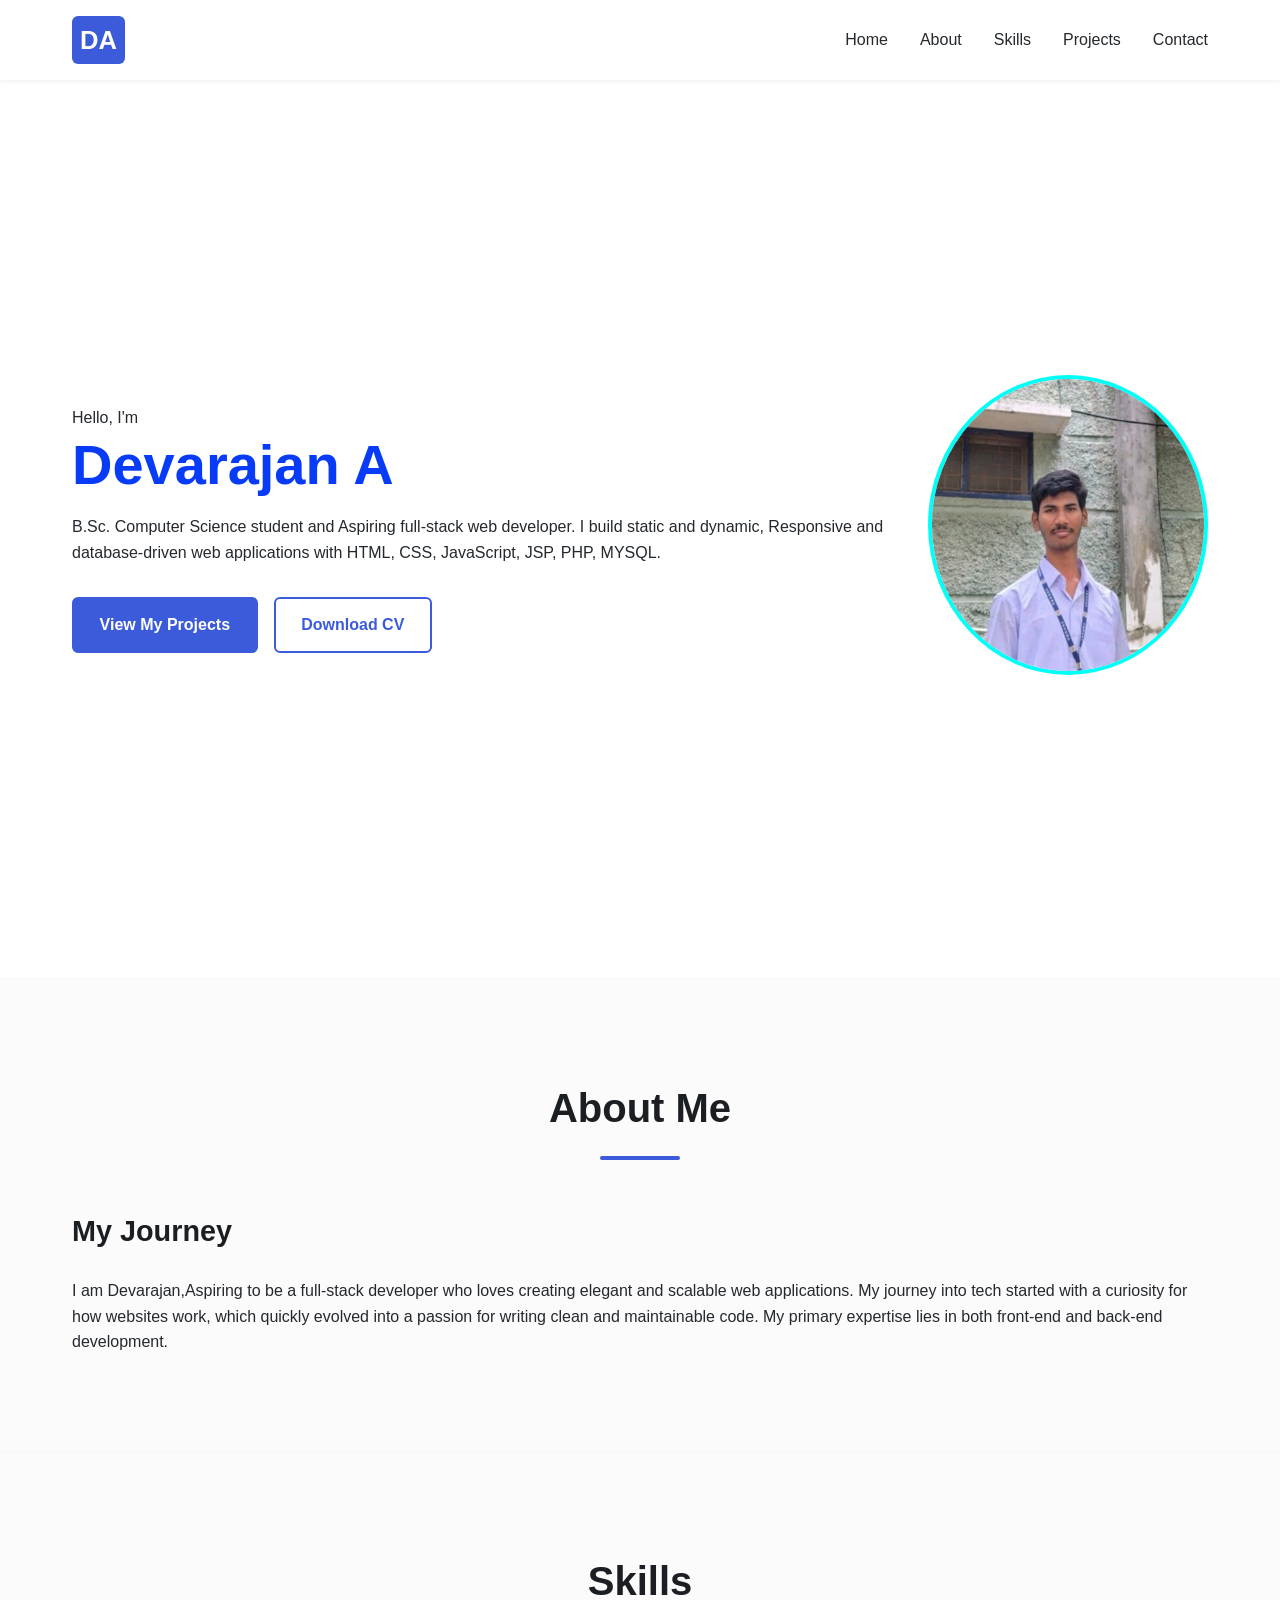
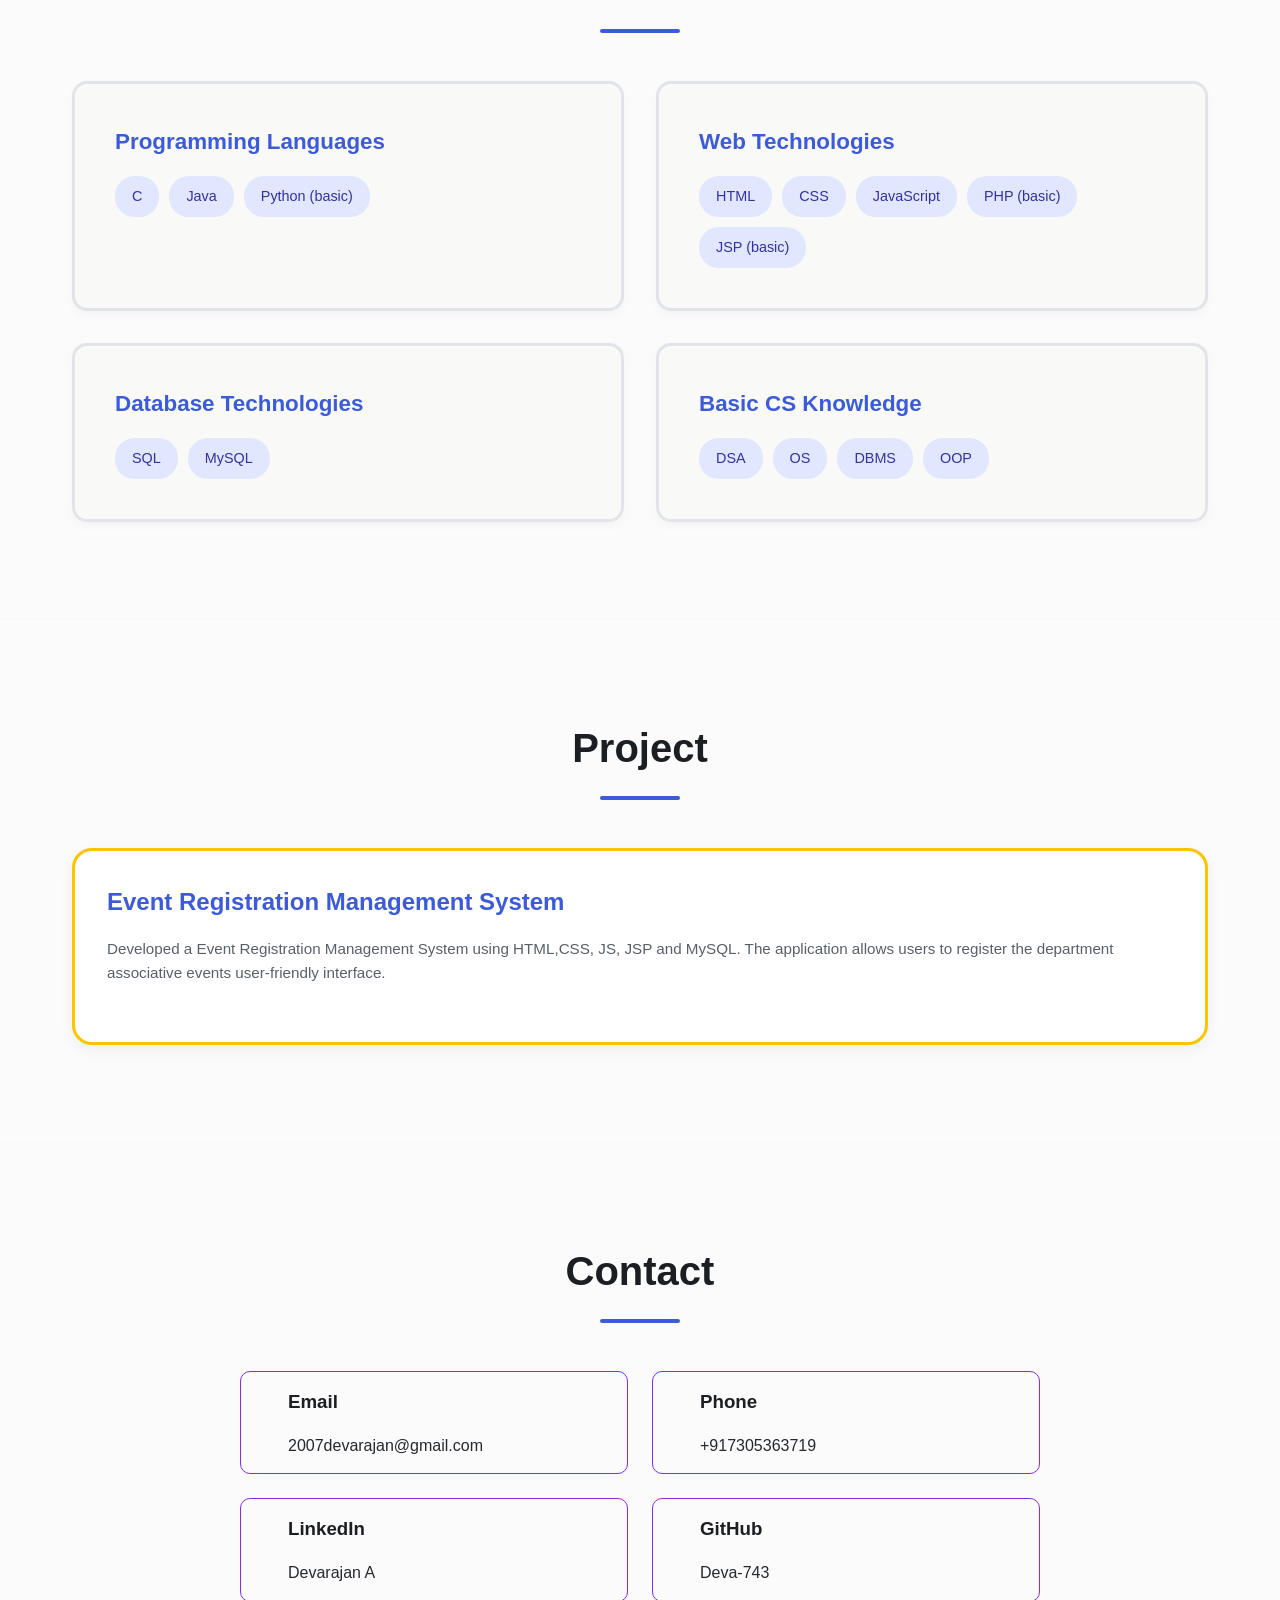
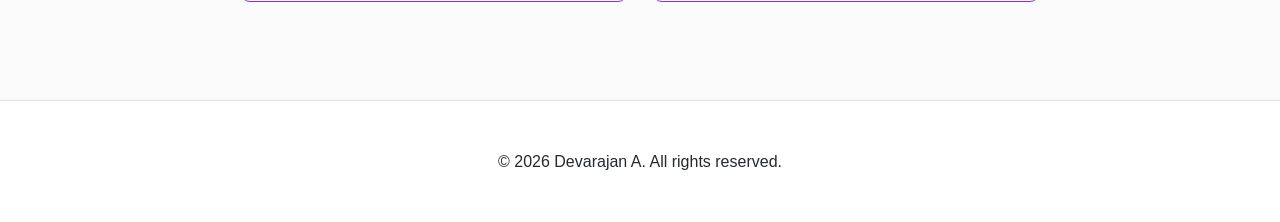
==== profile.html @ e7ad0fdd "first commit" ====
<!DOCTYPE html>
<html lang="en">

<head>
    <meta charset="UTF-8">
    <meta name="viewport" content="width=device-width, initial-scale=1.0">
    <title>Devarajan A</title>
    <link rel="stylesheet" href="profile.css">
</head>

<body>

    <!-- Header & Navigation -->
    <header>
        <div class="container">
            <nav>
                <div class="logo">DA</div>
                <ul class="nav-links">
                    <li><a href="#home">Home</a></li>
                    <li><a href="#about">About</a></li>
                    <li><a href="#skills">Skills</a></li>
                    <li><a href="#projects">Projects</a></li>
                    <li><a href="#contact">Contact</a></li>
                </ul>
                <div class="menu"
                    onclick="this.classList.toggle('open'); document.querySelector('.nav-links').classList.toggle('open');">
                    <span class="bar"></span>
                    <span class="bar"></span>
                    <span class="bar"></span>
                </div>
            </nav>
        </div>
    </header>

    <!-- home Section -->
    <section id="home">
        <div class="container">
            <div class="home-content">
                <div class="home-text">
                    Hello, I'm
                    <h1>Devarajan A</h1>
                    <p>
                        B.Sc. Computer Science student and Aspiring full-stack web developer. I build static and
                        dynamic,
                        Responsive and database-driven web applications with HTML, CSS, JavaScript, JSP, PHP, MYSQL.
                    </p>
                    <div class="cta-buttons">
                        <a href="#projects" class="btn btn-primary">View My Projects</a>
                        <a href="#" class="btn btn-outline">Download CV</a>
                    </div>
                </div>
                <div class="home-image-placeholder">
                    <div class="placeholder-avatar">
                        <img src="profileimg.jpg" alt="Devarajan">
                    </div>
                </div>
            </div>

        </div>
    </section>

    <!-- About Me Section -->
    <section id="about">
        <div class="container">
            <h2 class="section-title">About Me</h2>
            <div class="about-content">
                <div class="about-text">
                    <h3>My Journey</h3>
                    <p>I am Devarajan,Aspiring to be a full-stack developer who loves creating elegant and scalable web
                        applications.
                        My journey into tech started with a curiosity for how websites work, which quickly evolved into
                        a passion for writing clean and maintainable code. My primary expertise lies in both front-end
                        and back-end development.</p>

                </div>
            </div>
        </div>
    </section>

    <!-- Skills Section -->
    <section id="skills">
        <div class="container">
            <h2 class="section-title">Skills</h2>
            <div class="skills-grid">

                <div class="skill-card">
                    <h4>Programming Languages</h4>
                    <div class="skill-tags">
                        <span class="tag">C</span>
                        <span class="tag">Java</span>
                        <span class="tag">Python (basic)</span>
                    </div>
                </div>

                <div class="skill-card">
                    <h4>Web Technologies</h4>
                    <div class="skill-tags">
                        <span class="tag">HTML</span>
                        <span class="tag">CSS</span>
                        <span class="tag">JavaScript</span>
                        <span class="tag">PHP (basic)</span>
                        <span class="tag">JSP (basic)</span>
                    </div>
                </div>

                <div class="skill-card">
                    <h4>Database Technologies</h4>
                    <div class="skill-tags">
                        <span class="tag">SQL</span>
                        <span class="tag">MySQL</span>
                    </div>
                </div>

                <div class="skill-card">
                    <h4>Basic CS Knowledge</h4>
                    <div class="skill-tags">
                        <span class="tag">DSA</span>
                        <span class="tag">OS</span>
                        <span class="tag">DBMS</span>
                        <span class="tag">OOP</span>
                    </div>
                </div>
            </div>
        </div>
        </div>
    </section>

    <!-- Projects Section -->
    <section id="projects">
        <div class="container">
            <h2 class="section-title">Project</h2>
            <div class="projects-grid">
                <div class="project-card">
                    <div class="project-info">
                        <h4>Event Registration Management System</h4>
                        <p>
                            Developed a Event Registration Management System using HTML,CSS, JS, JSP and MySQL.
                            The application allows users to register the department associative events
                            user-friendly interface.
                        </p>
                    </div>
                </div>
            </div>
        </div>
    </section>


    <!-- Contact Section -->
    <section id="contact">
        <div class="container">
            <h2 class="section-title">Contact</h2>
            <div class="contact-form">
                <a href="https://www.2007devarajan@gmail.com" target="_blank">
                    <div class="contact-det">
                        <div class="icon">

                        </div>
                        <div class="contact-info">
                            <h3>Email</h3>
                            <p>2007devarajan@gmail.com</p>
                        </div>
                    </div>
                </a>
                <div class="contact-det">
                    <div class="icon">

                    </div>
                    <div class="contact-info">
                        <h3>Phone</h3>
                        <p>+917305363719</p>
                    </div>
                </div>
                <a href="https://www.linkedin.com/in/devarajan25?utm_source=share_via&utm_content=profile&utm_medium=member_android" target="_blank">
                    <div class="contact-det">
                    <div class="icon">

                    </div>
                    <div class="contact-info">
                        <h3>LinkedIn</h3>
                        <p>Devarajan A</p>
                    </div>
                </div>
                </a>
                <a href="https://github.com/Deva-743" target="_blank">
                    <div class="contact-det">
                    <div class="icon">

                    </div>
                    <div class="contact-info">
                        <h3>GitHub</h3>
                        <p>Deva-743</p>
                    </div>
                </div>
                </a>
            </div>
        </div>
    </section>

    <!-- Footer -->
    <footer>
        <div class="container">
            <p> © 2026 Devarajan A. All rights reserved.</p>
        </div>
    </footer>

    <script>
        // Close mobile nav when a link is clicked on small screens
        document.querySelectorAll('.nav-links a').forEach(function (link) {
            link.addEventListener('click', function () {
                if (window.matchMedia('(max-width: 768px)').matches) {
                    var nav = document.querySelector('.nav-links');
                    var menu = document.querySelector('.menu');
                    if (nav) nav.classList.remove('open');
                    if (menu) menu.classList.remove('open');
                }
            });
        });
    </script>

</body>

</html>
---- profile.css ----
* {
    margin: 0;
    padding: 0;
    box-sizing: border-box;
    font-family: 'Segoe UI', Tahoma, Geneva, Verdana, sans-serif;
    scroll-behavior: smooth;
}

body {
    background-color: #fcfbfb;
    color: #24292e;
    line-height: 1.6;
}

h1,h2,h3,h4 {
    color: #1b1f23;
    margin-bottom: 1rem;
}

a {
    text-decoration: none;
    color: inherit;
}

/*Container*/
.container {
    max-width: 1200px;
    margin: 0 auto;
    padding: 0 2rem;
}

.btn {
    display: block;
    padding: 0.8rem 1.6rem;
    border-radius: 6px;
    font-weight: 600;
    cursor: pointer;
    transition: all 0.2s ease-in-out;
    text-align: center;
}

.btn-primary {
    background-color: #3b5bdb;
    color: #ffffff;
    border: 2px solid #3b5bdb;
}

.btn-primary:hover {
    background-color: #2a4ac8;
    border-color: #2a4ac8;
}

.btn-outline {
    background-color: transparent;
    color: #3b5bdb;
    border: 2px solid #3b5bdb;
}

.btn-outline:hover {
    background-color: rgba(59, 91, 219, 0.05);
}

.btn-sm {
    padding: 0.6rem 1.2rem;
    font-size: 0.9rem;
}
/*section*/
section {
    padding: 6rem 0;
    border-bottom: 2px solid #faf8f8;
}

.section-title {
    text-align: center;
    font-size: 2.5rem;
    margin-bottom: 3rem;
    position: relative;
}

.section-title::after {
    content: '';
    display: block;
    width: 80px;
    height: 4px;
    background-color: #3b5bdb;
    margin: 1rem auto 0;
    border-radius: 2px;
}

header {
    background-color: #ffffff;
    position: sticky;
    top: 0;
    z-index: 1000;
    box-shadow: 0 2px 4px rgba(0, 0, 0, 0.05);
}

nav {
    display: flex;
    justify-content: space-between;
    align-items: center;
    height: 80px;
    background:transparent;
}

.menu {
    display: none;
    cursor: pointer;
}

.bar {
    width: 25px;
    height: 4px;
    background-color: #000000;
    margin: 5px 0;
    display: block;
    transform-origin: center;
    transition: transform 0.3s ease, opacity 0.3s ease;
}

.menu.open .bar:nth-child(2) {
    opacity: 0;
}

.menu.open .bar:nth-child(1) {
    transform: translateY(9px) rotate(45deg);
}

.menu.open .bar:nth-child(3) {
    transform: translateY(-9px) rotate(-45deg);
}

.logo {
    font-size: 1.6rem;
    font-weight: bold;
    background-color: #3b5bdb;
    color: #ffffff;
    padding: 0.2rem 0.5rem;
    border-radius: 6px;
}

.nav-links {
    display: flex;
    gap: 2rem;
    list-style: none;
}

.nav-links a:hover {
    color: #fbd30a;
}

/*home Section*/
#home {
    display: flex;
    align-items: center;
    background-color: #ffffff;
    height: 100vh;
    text-align: left;
}

.home-content {
    display: flex;
    justify-content: space-between;
    align-items: center;
    height: 100vh;
}

.home-text h1 {
    color: #073bf7;
    font-size: 3.5rem;
    line-height: 1.2;
}

.home-image-placeholder {
    flex: 1;
    display: flex;
    justify-content: center;
    align-items: center;
}

.placeholder-avatar img {
    width: 280px;
    height: 300px;
    background-color: #faf8f8;
    border-radius: 50%;
    border: 4px solid #00fff7;
    transition: filter 0.5s ease-in-out;
    animation: glow 3s infinite alternate;
}
@keyframes glow {
    from {
        filter: drop-shadow(0 0 10px rgb(0, 255, 200));
    }
    to {
        filter: drop-shadow(0 0 30px rgb(0, 255, 200));
    }
}
.cta-buttons {
    display: flex;
    gap: 1rem;
    margin-top: 2rem;
}

/* --- About Me Section --- */
#about .about-content{
    display: grid;
    grid-template-columns:1fr;
    gap: 3rem;
}

.about-text h3 {
    font-size: 1.8rem;
    margin-bottom: 1.5rem;
}

/* --- Skills & Tech Stack --- */
#skills .skills-grid {
    display: grid;
    grid-template-columns: repeat(2, minmax(340px, 1fr));
    gap: 2rem;
}

.skill-card {
    background-color: rgb(249, 249, 247);
    padding: 2.5rem;
    border-radius: 15px;
    corner-shape: scoop;
    border: 3px solid #e1e4e8;
    box-shadow: 0 4px 10px rgba(0, 0, 0, 0.03);
    transition: transform 0.2s, box-shadow 0.2s;
    text-align: left;
}

.skill-card:hover {
    transform: translateY(-5px);
    border:3px solid #8400ff;
}

.skill-card h4 {
    font-size: 1.4rem;
    color: #3b5bdb;
    margin-bottom: 1rem;
}
.skill-tags {
  display: flex;
  flex-wrap: wrap;
  gap: 10px; /* Space between tags */
}

.tag {
  background-color: #e0e7ff; /* Light blue background */
  color: #3730a3; /* Dark blue text */
  padding: 8px 16px;
  border-radius: 20px; /* Fully rounded edges */
  font-size: 0.9rem;
  font-weight: 500;
  cursor: default;
  transition: all 0.2s ease;
  border: 1px solid transparent;
}

.tag:hover {
  background-color: #4169E1;
  color: #ffffff; 
  transform: scale(1.05); 
}

/* Projects */
#projects .projects-grid {
    display:flex;
    justify-content: center;
    flex-wrap: wrap;
    align-items: center;
    gap: 2.5rem;
}

.project-card {
    background-color: #ffffff;
    border: 3px solid #ffc400;
    border-radius: 20px;
    corner-shape: notch;
    overflow: hidden;
    box-shadow: 0 5px 15px rgba(0, 0, 0, 0.05);
    transition: transform 0.2s, box-shadow 0.2s;
    width: 100%;
}
.project-card:hover {
    transform: translateY(-10px);
    box-shadow: 0 0 20px #ffc400;
}

.project-info {
    padding: 2rem;
    text-align: left;
}

.project-info h4 {
    color: #3b5bdb;
    font-size: 1.5rem;
}

.project-info p {
    font-size: 0.95rem;
    color: #586069;
    margin-bottom: 1.5rem;
}


/* --- Contact Section --- */
#contact .contact-form{
    max-width: 800px;
    margin: 0 auto;
    display: grid;
    grid-template-columns: 1fr 1fr;
    gap: 1.5rem;
    perspective: 500px;
}
.contact-det
{
    display: flex;
    flex-direction: row;
    gap: 2rem;
    border: 1px solid blueviolet;
    border-radius: 10px;
    padding: 15px;
    align-items: center;
    transition: 0.3s ease;
    
}


/* --- Footer --- */
footer {
    background-color: #ffffff;
    padding: 3rem 0;
    text-align: center;
    border-top: 1px solid #e1e4e8;
}

/* --- Mobile Responsiveness (The core adaptation) --- */
@media (max-width: 992px) {
    .section-title {
        font-size: 2.2rem;
    }

    #home {
        text-align: center;
        height: auto;
        padding: 6rem 0;
    }

    .home-content {
        padding-right: 0;
        margin-bottom: 3rem;
    }

    .home-content h1 {
        font-size: 2.8rem;
    }

    .placeholder-avatar img {
        width: 220px;
        height: 220px;
    }

    #about .about-content {
        grid-template-columns: 1fr;
    }
}

@media (max-width: 768px) {
    header {
        top: 30px;
    }
    #skills .skills-grid {
        grid-template-columns: 1fr;
        
    }
    .menu {
        display: block;
    }

    .nav-links {
        display: none;
    }

    .nav-links.close {
        display: none;
    }

    .nav-links.open {
        display: flex;
        flex-direction: column;
        position: absolute;
        top: 80px;
        right: 0;
        background-color: #ffffff;
        width: 50%;
        padding-bottom: 10px;
        text-align: center;
        box-shadow: 0 4px 6px rgba(0, 0, 0, 0.1);
    }
    section .home-content{
        padding: 2rem 0 ;
    }
    section {
        padding: 8rem 0;
    }

    .home-content {
        flex-direction: column;
        align-items: center;
    }

    .home-text {
        order: 2;
    }

    .home-image-placeholder {
        order: 1;
    }

    .nav-links {
        display: none;
    }

    /* Hide main links on small screens */
    .btn {
        width: 100%;
        display: block;
        margin: 0.5rem 0;
    }

    .cta-buttons {
        flex-direction: column;
        gap: 0.5rem;
        width: 100%;
    }

    .project-actions {
        flex-direction: column;
        width: 100%;
        gap: 0.5rem;
    }

    #contact .contact-form {
        grid-template-columns: 1fr;
    }
}
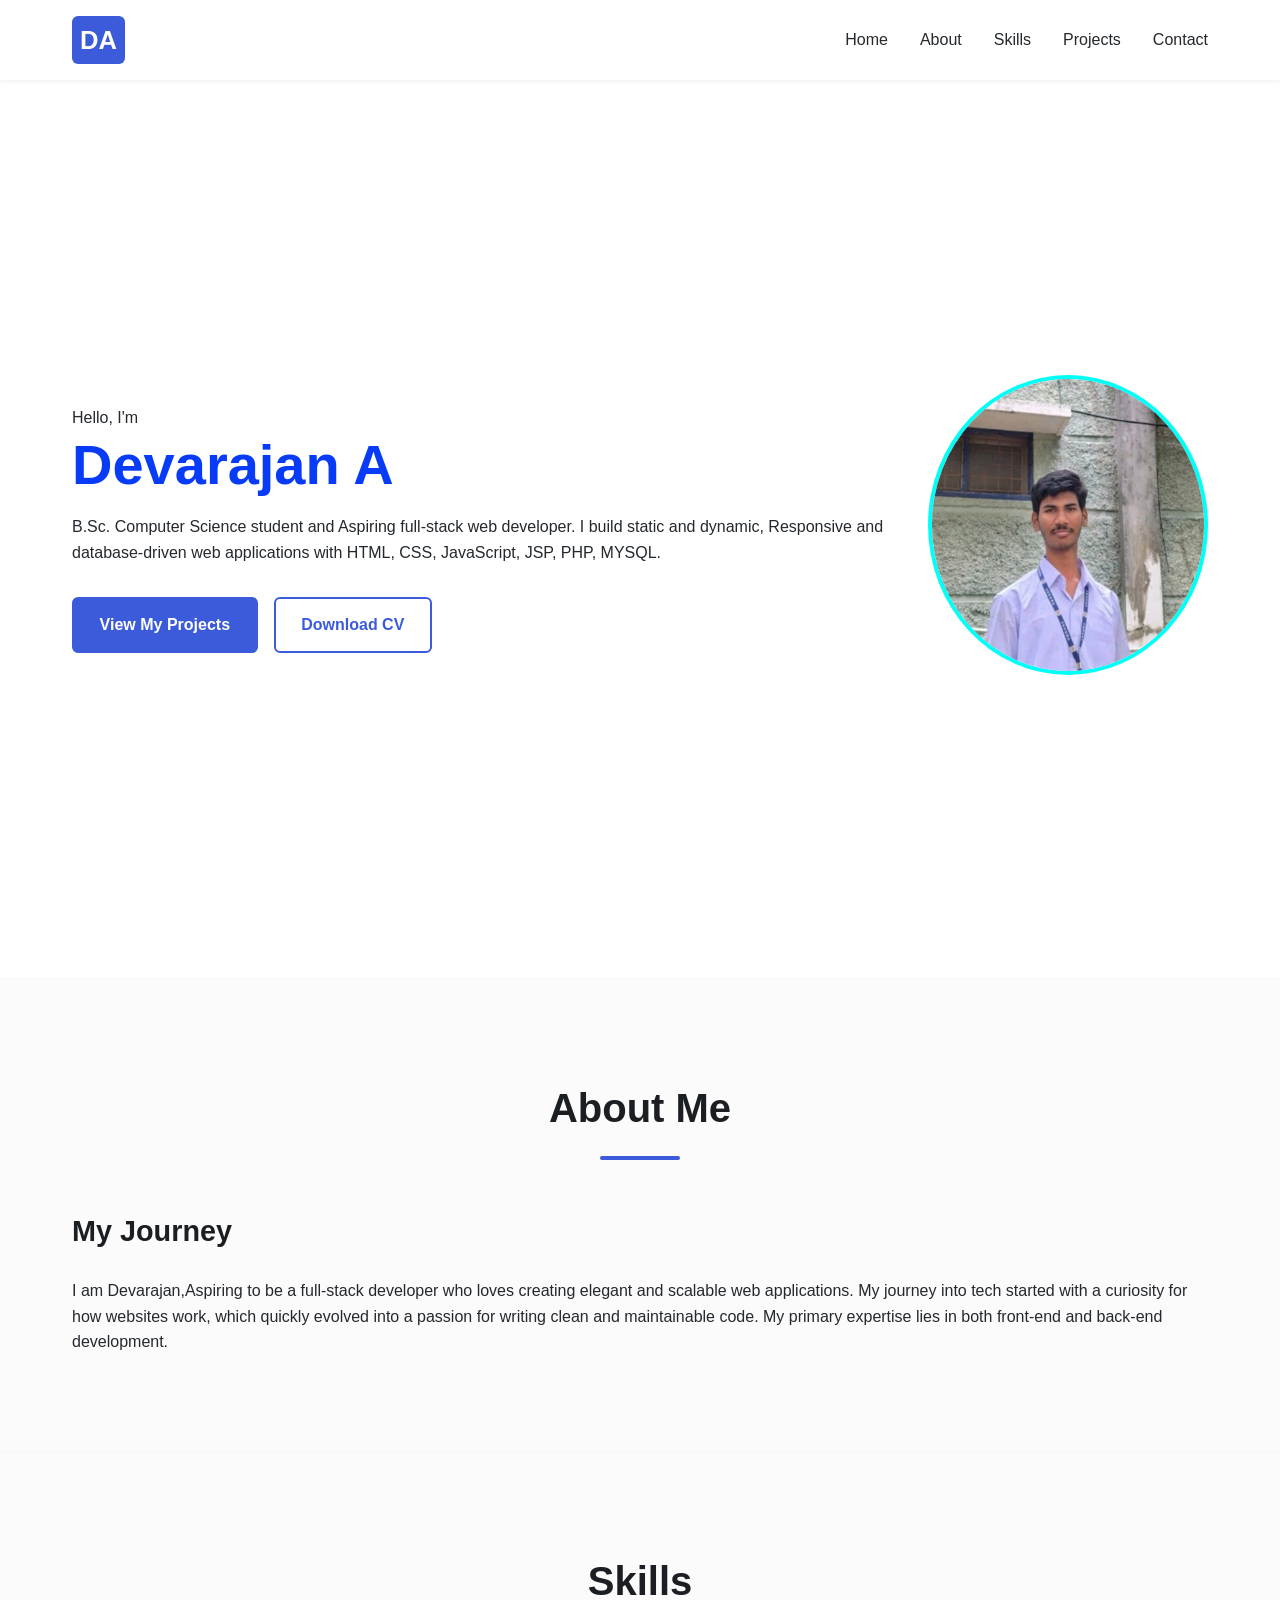
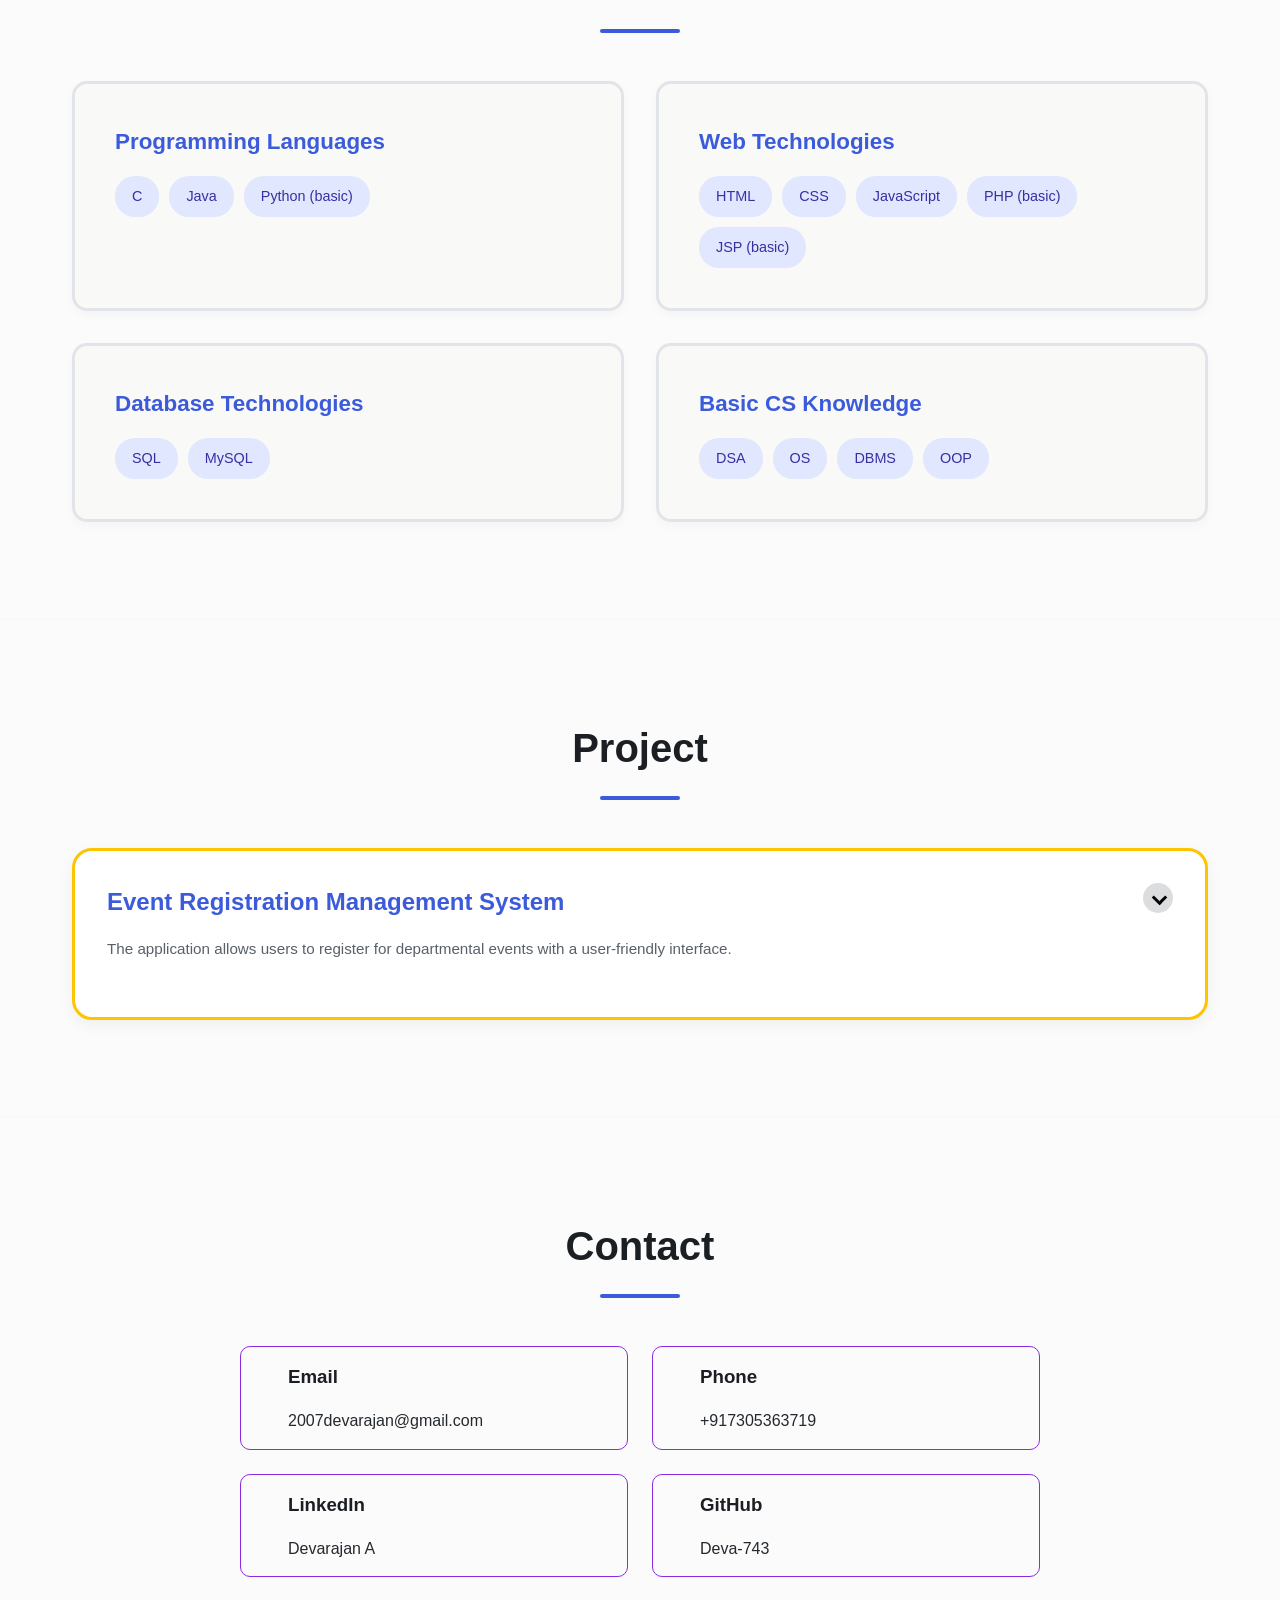
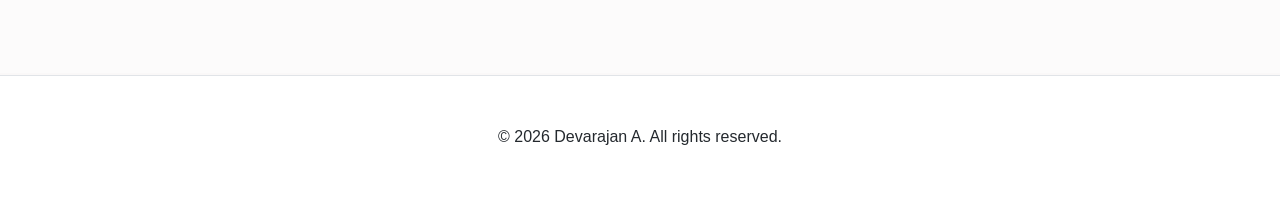
==== commit a9e63bfd: "second commit" ====
--- a/profile.html
+++ b/profile.html
@@ -132,12 +132,30 @@
             <div class="projects-grid">
                 <div class="project-card">
                     <div class="project-info">
-                        <h4>Event Registration Management System</h4>
+                        <div class="project-head">
+                            <h4>Event Registration Management System</h4>
+                            <div class="arrow-down" onclick="drop(this)"></div>
+                        </div>
                         <p>
-                            Developed a Event Registration Management System using HTML,CSS, JS, JSP and MySQL.
-                            The application allows users to register the department associative events
-                            user-friendly interface.
+                            The application allows users to register for departmental events
+                            with a user-friendly interface.
                         </p>
+                        <div class="project-overview" style="display: none;">
+                            <h4>Overview</h4>
+                            <p>
+                                This project involves developing a web-based event registration management
+                                system for managing and organizing departmental events.
+                                It includes features for user registration, event browsing, and management.
+                            </p>
+                            <h4>Technologies Used</h4>
+                            <div class="skill-tags">
+                                <span class="tag">HTML</span>
+                                <span class="tag">CSS</span>
+                                <span class="tag">JavaScript</span>
+                                <span class="tag">JSP</span>
+                                <span class="tag">MySQL</span>
+                            </div>
+                        </div>
                     </div>
                 </div>
             </div>
@@ -170,27 +188,28 @@
                         <p>+917305363719</p>
                     </div>
                 </div>
-                <a href="https://www.linkedin.com/in/devarajan25?utm_source=share_via&utm_content=profile&utm_medium=member_android" target="_blank">
+                <a href="https://www.linkedin.com/in/devarajan25?utm_source=share_via&utm_content=profile&utm_medium=member_android"
+                    target="_blank">
                     <div class="contact-det">
-                    <div class="icon">
-
-                    </div>
-                    <div class="contact-info">
-                        <h3>LinkedIn</h3>
-                        <p>Devarajan A</p>
-                    </div>
-                </div>
+                        <div class="icon">
+
+                        </div>
+                        <div class="contact-info">
+                            <h3>LinkedIn</h3>
+                            <p>Devarajan A</p>
+                        </div>
+                    </div>
                 </a>
                 <a href="https://github.com/Deva-743" target="_blank">
                     <div class="contact-det">
-                    <div class="icon">
-
-                    </div>
-                    <div class="contact-info">
-                        <h3>GitHub</h3>
-                        <p>Deva-743</p>
-                    </div>
-                </div>
+                        <div class="icon">
+
+                        </div>
+                        <div class="contact-info">
+                            <h3>GitHub</h3>
+                            <p>Deva-743</p>
+                        </div>
+                    </div>
                 </a>
             </div>
         </div>
@@ -203,18 +222,7 @@
         </div>
     </footer>
 
-    <script>
-        // Close mobile nav when a link is clicked on small screens
-        document.querySelectorAll('.nav-links a').forEach(function (link) {
-            link.addEventListener('click', function () {
-                if (window.matchMedia('(max-width: 768px)').matches) {
-                    var nav = document.querySelector('.nav-links');
-                    var menu = document.querySelector('.menu');
-                    if (nav) nav.classList.remove('open');
-                    if (menu) menu.classList.remove('open');
-                }
-            });
-        });
+    <script src="profile.js"></script>
     </script>
 
 </body>
--- a/profile.css
+++ b/profile.css
@@ -304,8 +304,35 @@
     color: #586069;
     margin-bottom: 1.5rem;
 }
-
-
+.project-head
+{
+    display: flex;
+    justify-content: space-between;
+}
+.arrow-down {
+    width:30px;
+    height:30px;
+    border-radius:50%;
+    background-color:#dcddde;
+    position: relative; 
+}
+.arrow-down:after {
+    content: '';
+    position: absolute;
+    top: 30%;
+    left: 35%;
+    border-right: 3px solid #000000;
+    border-bottom: 3px solid #040404;
+    rotate: 45deg;
+    width: 8px;
+    height: 8px;
+}
+.project-overview
+{
+    display: flex;
+    flex-direction: column;
+    border-top: 2px solid #e1e4e8;
+}
 /* --- Contact Section --- */
 #contact .contact-form{
     max-width: 800px;
@@ -446,4 +473,7 @@
     #contact .contact-form {
         grid-template-columns: 1fr;
     }
+    .arrow-down{
+        width: 70px;
+    }
 }
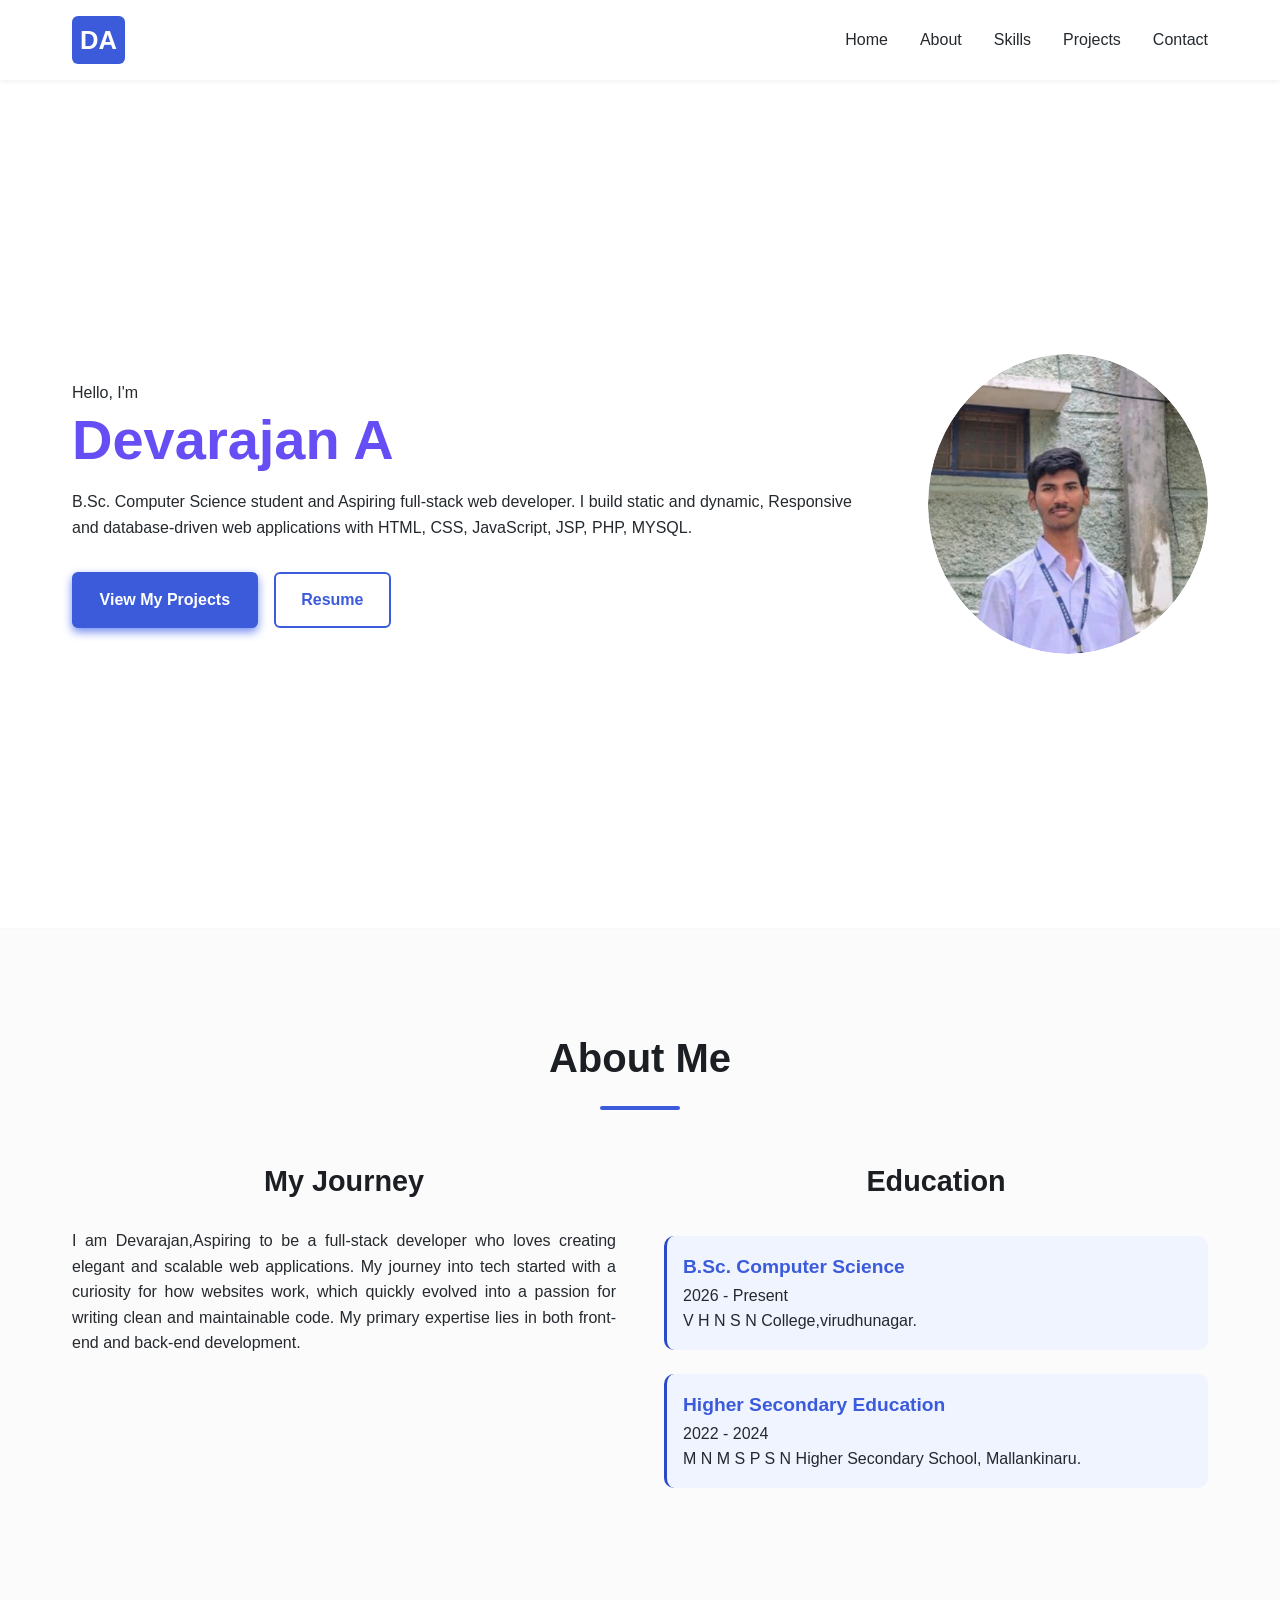
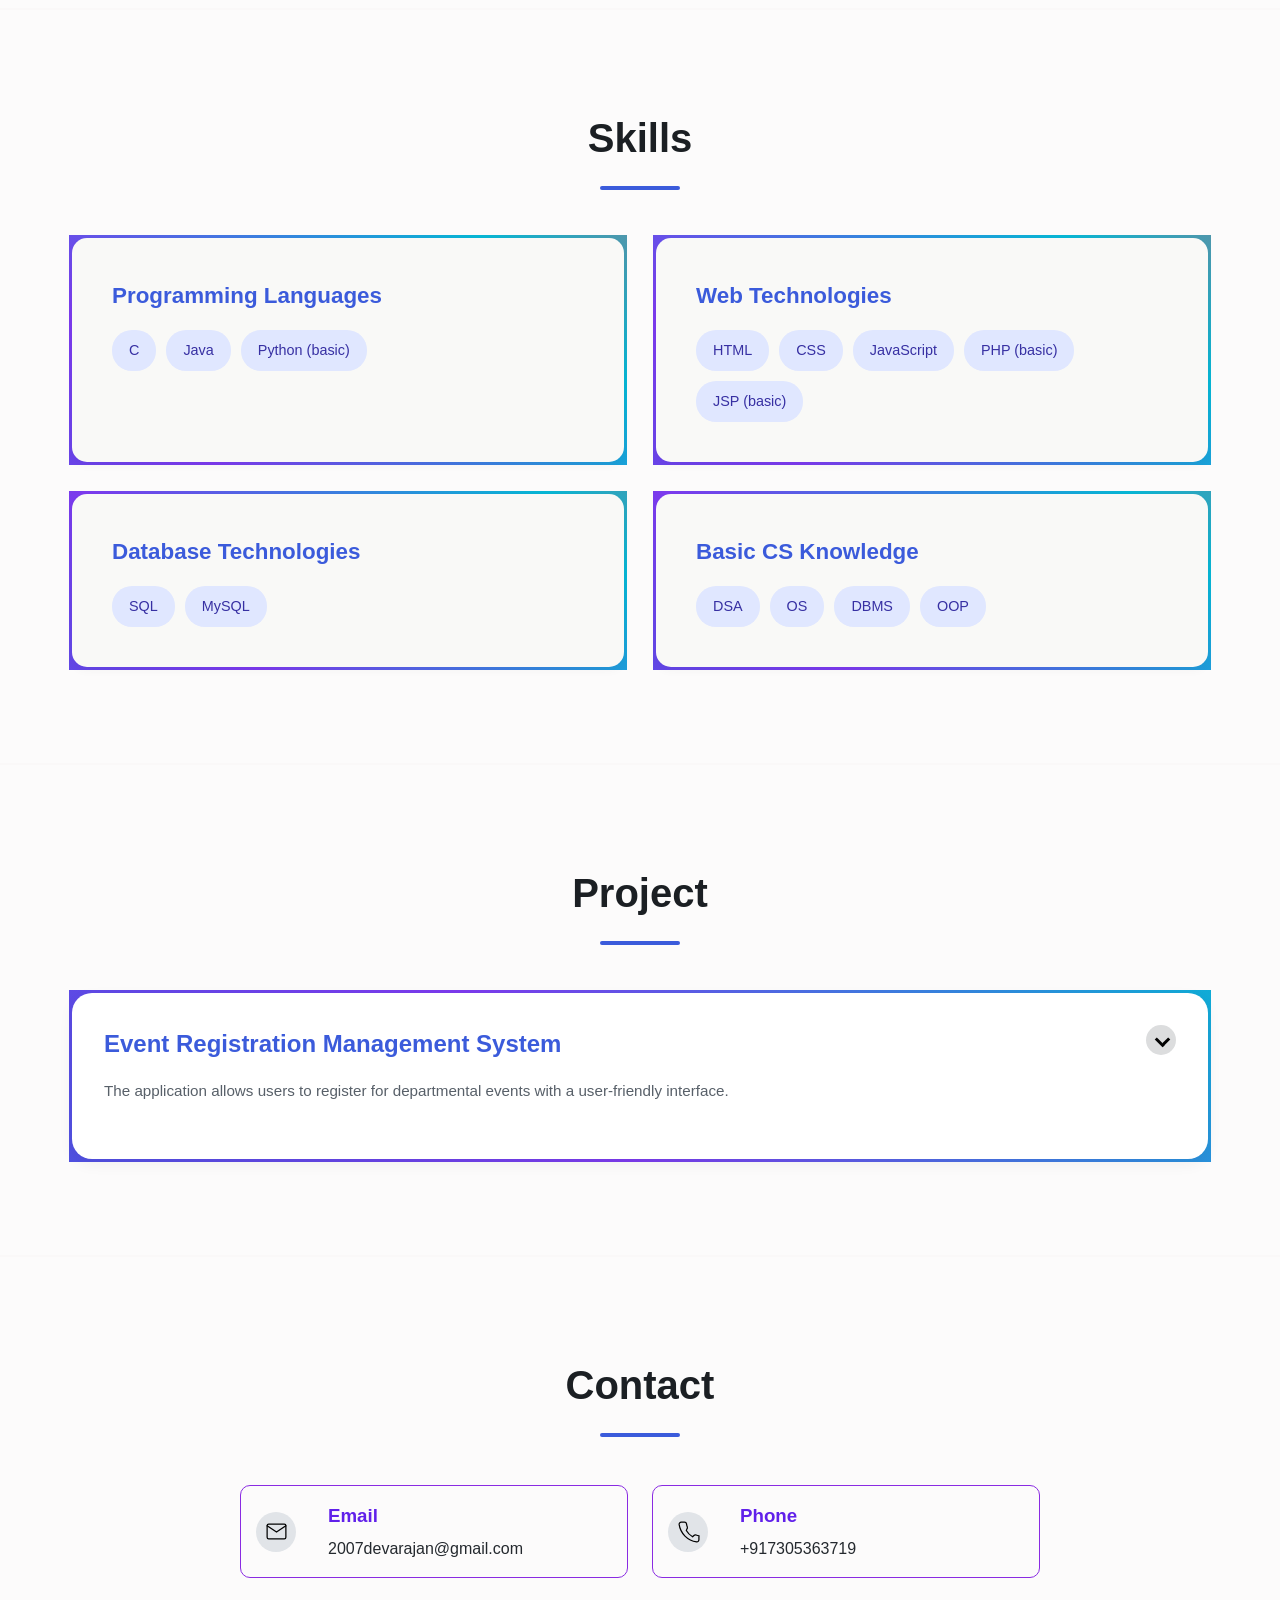
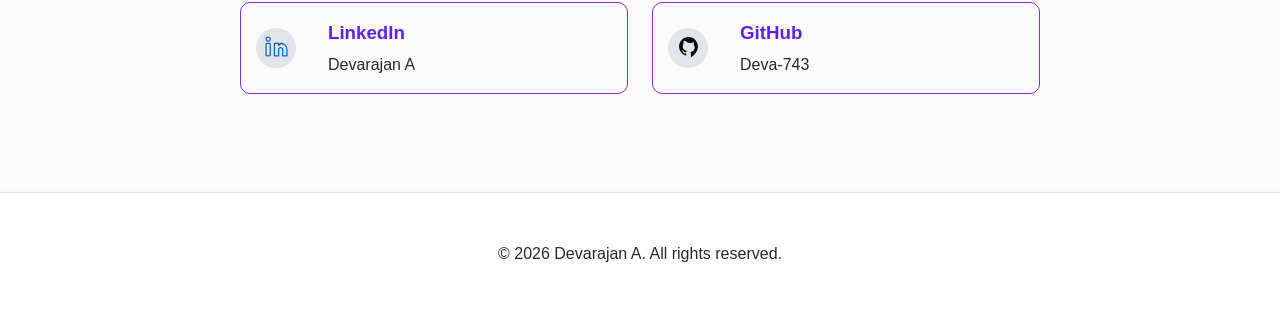
==== commit 85bab510: "third commit" ====
--- a/profile.html
+++ b/profile.html
@@ -46,7 +46,7 @@
                     </p>
                     <div class="cta-buttons">
                         <a href="#projects" class="btn btn-primary">View My Projects</a>
-                        <a href="#" class="btn btn-outline">Download CV</a>
+                        <a href="resume.pdf" class="btn btn-outline" target="_blank" >Resume</a>
                     </div>
                 </div>
                 <div class="home-image-placeholder">
@@ -70,13 +70,30 @@
                         applications.
                         My journey into tech started with a curiosity for how websites work, which quickly evolved into
                         a passion for writing clean and maintainable code. My primary expertise lies in both front-end
-                        and back-end development.</p>
-
-                </div>
-            </div>
-        </div>
-    </section>
-
+                        and back-end development.
+                    </p>
+                </div>
+                <div class="about-text">
+                    <h3>Education</h3>
+                    <div class="edu-content">
+                        <div class="edu-item">
+                            <p class="edu-title">B.Sc. Computer Science</p>
+                            <p>2026 - Present</p>
+                            <p>V H N S N College,virudhunagar.</p>
+                        </div>
+                        <div class="edu-item">
+                            <p class="edu-title">Higher Secondary Education</p>
+                            <p>2022 - 2024</p>
+                            <p>M N M S P S N Higher Secondary School, Mallankinaru.</p>
+                        </div>
+                    </div>
+                </div>
+            </div>
+
+        </div>
+
+    </section>
+    
     <!-- Skills Section -->
     <section id="skills">
         <div class="container">
@@ -168,10 +185,14 @@
         <div class="container">
             <h2 class="section-title">Contact</h2>
             <div class="contact-form">
-                <a href="https://www.2007devarajan@gmail.com" target="_blank">
+                <a href="mailto:2007devarajan@gmail.com" target="_blank">
                     <div class="contact-det">
                         <div class="icon">
-
+                            <!-- Email Icon -->
+                            <svg width="25" height="25" viewBox="0 0 24 24" fill="none" xmlns="http://www.w3.org/2000/svg" aria-hidden="true">
+                                <path d="M3 6.5C3 5.67 3.67 5 4.5 5H19.5C20.33 5 21 5.67 21 6.5V17.5C21 18.33 20.33 19 19.5 19H4.5C3.67 19 3 18.33 3 17.5V6.5Z" stroke="#000" stroke-width="1.2" stroke-linecap="round" stroke-linejoin="round"/>
+                                <path d="M21 6.5L12 12.5L3 6.5" stroke="#000" stroke-width="1.2" stroke-linecap="round" stroke-linejoin="round"/>
+                            </svg>
                         </div>
                         <div class="contact-info">
                             <h3>Email</h3>
@@ -181,7 +202,10 @@
                 </a>
                 <div class="contact-det">
                     <div class="icon">
-
+                        <!-- Phone Icon -->
+                        <svg width="25" height="25" viewBox="0 0 24 24" fill="none" xmlns="http://www.w3.org/2000/svg" aria-hidden="true">
+                            <path d="M22 16.92V20a2 2 0 0 1-2.18 2A19.86 19.86 0 0 1 3 5.18 2 2 0 0 1 5 3h3.09a2 2 0 0 1 2 1.72c.12.99.38 1.95.76 2.85a2 2 0 0 1-.45 2.11L9.91 11.09a16 16 0 0 0 6 6l1.3-1.3a2 2 0 0 1 2.11-.45c.9.38 1.86.64 2.85.76A2 2 0 0 1 22 16.92z" stroke="#000" stroke-width="1.2" stroke-linecap="round" stroke-linejoin="round"/>
+                        </svg>
                     </div>
                     <div class="contact-info">
                         <h3>Phone</h3>
@@ -192,7 +216,12 @@
                     target="_blank">
                     <div class="contact-det">
                         <div class="icon">
-
+                            <!-- LinkedIn Icon -->
+                            <svg width="25" height="25" viewBox="0 0 24 24" fill="none" xmlns="http://www.w3.org/2000/svg" aria-hidden="true">
+                                <path d="M16 8a6 6 0 0 1 6 6v6h-4v-6a2 2 0 0 0-4 0v6h-4v-12h4v2a4 4 0 0 1 4-2z" stroke="#0A66C2" stroke-width="1.2" stroke-linecap="round" stroke-linejoin="round"/>
+                                <rect x="2" y="8" width="4" height="12" rx="1" stroke="#0A66C2" stroke-width="1.2"/>
+                                <circle cx="4" cy="4" r="2" stroke="#0A66C2" stroke-width="1.2"/>
+                            </svg>
                         </div>
                         <div class="contact-info">
                             <h3>LinkedIn</h3>
@@ -203,7 +232,10 @@
                 <a href="https://github.com/Deva-743" target="_blank">
                     <div class="contact-det">
                         <div class="icon">
-
+                            <!-- GitHub Icon -->
+                            <svg width="25" height="25" viewBox="0 0 24 24" fill="none" xmlns="http://www.w3.org/2000/svg" aria-hidden="true">
+                                <path d="M12 2C7.03 2 3 6.03 3 11c0 4.08 2.63 7.54 6.28 8.76.46.08.63-.2.63-.45v-1.6c-2.55.55-3.09-1.23-3.09-1.23-.42-1.06-1.03-1.34-1.03-1.34-.84-.58.06-.57.06-.57.93.07 1.42.96 1.42.96.83 1.42 2.18 1.01 2.71.77.08-.6.32-1.01.58-1.24-2.04-.23-4.18-1.02-4.18-4.56 0-1.01.36-1.84.95-2.49-.1-.23-.41-1.16.09-2.42 0 0 .78-.25 2.55.95A8.7 8.7 0 0 1 12 7.5c.79 0 1.59.11 2.34.32 1.77-1.2 2.55-.95 2.55-.95.5 1.26.19 2.19.09 2.42.59.65.95 1.48.95 2.49 0 3.54-2.14 4.33-4.18 4.56.33.29.62.86.62 1.73v2.56c0 .25.17.54.64.45C18.37 18.54 21 15.08 21 11c0-4.97-4.03-9-9-9z" stroke="#000" stroke-width="0" fill="#000"/>
+                            </svg>
                         </div>
                         <div class="contact-info">
                             <h3>GitHub</h3>
--- a/profile.css
+++ b/profile.css
@@ -12,7 +12,10 @@
     line-height: 1.6;
 }
 
-h1,h2,h3,h4 {
+h1,
+h2,
+h3,
+h4 {
     color: #1b1f23;
     margin-bottom: 1rem;
 }
@@ -43,8 +46,15 @@
     background-color: #3b5bdb;
     color: #ffffff;
     border: 2px solid #3b5bdb;
-}
-
+    animation: popup 2s infinite ease-in-out;
+    transition: transform 4s ;
+    box-shadow: 0 4px 10px #738cf0;
+}
+@keyframes popup {
+    0%{transform: translateY(0px);}
+    50%{transform: translateY(-5px);}
+    100%{transform: translateY(0px);}
+}
 .btn-primary:hover {
     background-color: #2a4ac8;
     border-color: #2a4ac8;
@@ -64,6 +74,7 @@
     padding: 0.6rem 1.2rem;
     font-size: 0.9rem;
 }
+
 /*section*/
 section {
     padding: 6rem 0;
@@ -100,7 +111,7 @@
     justify-content: space-between;
     align-items: center;
     height: 80px;
-    background:transparent;
+    background: transparent;
 }
 
 .menu {
@@ -153,20 +164,21 @@
 #home {
     display: flex;
     align-items: center;
-    background-color: #ffffff;
+    background-color: white;
+    height: calc(100vh - 50px);
+    text-align: left;
+}
+
+.home-content {
+    display: flex;
+    justify-content: space-around;
+    gap: 4rem;
+    align-items: center;
     height: 100vh;
-    text-align: left;
-}
-
-.home-content {
-    display: flex;
-    justify-content: space-between;
-    align-items: center;
-    height: 100vh;
 }
 
 .home-text h1 {
-    color: #073bf7;
+    color:rgb(100, 78, 244);
     font-size: 3.5rem;
     line-height: 1.2;
 }
@@ -177,24 +189,37 @@
     justify-content: center;
     align-items: center;
 }
-
+.placeholder-avatar
+{
+    height: 300px;
+    width: 280px;
+    overflow: hidden;
+    border-radius: 50%;
+    animation: glow 3s infinite alternate;
+}
 .placeholder-avatar img {
-    width: 280px;
-    height: 300px;
+    object-fit: cover;
+    height: 100%;
+    width: 100%;
     background-color: #faf8f8;
     border-radius: 50%;
-    border: 4px solid #00fff7;
-    transition: filter 0.5s ease-in-out;
-    animation: glow 3s infinite alternate;
+    transition: filter 0.5s ease-in-out ,transform 0.4s ease-in-out;
+    
+}
+.placeholder-avatar:hover img
+{
+    transform: scale(1.2);
 }
 @keyframes glow {
     from {
         filter: drop-shadow(0 0 10px rgb(0, 255, 200));
     }
+
     to {
         filter: drop-shadow(0 0 30px rgb(0, 255, 200));
     }
 }
+
 .cta-buttons {
     display: flex;
     gap: 1rem;
@@ -202,15 +227,51 @@
 }
 
 /* --- About Me Section --- */
-#about .about-content{
+#about .about-content {
     display: grid;
-    grid-template-columns:1fr;
+    grid-template-columns: 1fr 1fr;
     gap: 3rem;
 }
 
 .about-text h3 {
     font-size: 1.8rem;
     margin-bottom: 1.5rem;
+    text-align: center;
+}
+.about-text{
+    text-align: justify;
+}
+.edu-content {
+    margin-top: 2rem;
+}
+
+.edu-item {
+    padding: 1rem;
+    background-color: #f0f4ff;
+    border-left: 3px solid #2a4ac8;
+    border-radius: 10px;
+    margin-bottom: 1.5rem;
+}
+
+.edu-title {
+    font-size: 1.2rem;
+    font-weight: bold;
+    color: #3b5bdb;
+}
+
+
+@keyframes border-spin {
+    0% {
+        background-position: 0% 50%;
+    }
+
+    50% {
+        background-position: 100% 0%;
+    }
+
+    100% {
+        background-position: 0% 50%;
+    }
 }
 
 /* --- Skills & Tech Stack --- */
@@ -221,19 +282,23 @@
 }
 
 .skill-card {
+    position: relative;
     background-color: rgb(249, 249, 247);
     padding: 2.5rem;
     border-radius: 15px;
-    corner-shape: scoop;
-    border: 3px solid #e1e4e8;
     box-shadow: 0 4px 10px rgba(0, 0, 0, 0.03);
     transition: transform 0.2s, box-shadow 0.2s;
-    text-align: left;
-}
-
-.skill-card:hover {
-    transform: translateY(-5px);
-    border:3px solid #8400ff;
+}
+
+.skill-card::before,
+.project-card::before {
+    content: "";
+    position: absolute;
+    inset: -3px;
+    background: linear-gradient(45deg, #3b5bdb, #7c3aed, #06b6d4, #f84e4e, #3b5bdb);
+    background-size: 250% 250%; 
+    animation: border-spin 3s linear infinite;
+    z-index: -1;
 }
 
 .skill-card h4 {
@@ -241,33 +306,38 @@
     color: #3b5bdb;
     margin-bottom: 1rem;
 }
+
 .skill-tags {
-  display: flex;
-  flex-wrap: wrap;
-  gap: 10px; /* Space between tags */
+    display: flex;
+    flex-wrap: wrap;
+    gap: 10px;
+    /* Space between tags */
 }
 
 .tag {
-  background-color: #e0e7ff; /* Light blue background */
-  color: #3730a3; /* Dark blue text */
-  padding: 8px 16px;
-  border-radius: 20px; /* Fully rounded edges */
-  font-size: 0.9rem;
-  font-weight: 500;
-  cursor: default;
-  transition: all 0.2s ease;
-  border: 1px solid transparent;
+    background-color: #e0e7ff;
+    /* Light blue background */
+    color: #3730a3;
+    /* Dark blue text */
+    padding: 8px 16px;
+    border-radius: 20px;
+    /* Fully rounded edges */
+    font-size: 0.9rem;
+    font-weight: 500;
+    cursor: default;
+    transition: all 0.2s ease;
+    border: 1px solid transparent;
 }
 
 .tag:hover {
-  background-color: #4169E1;
-  color: #ffffff; 
-  transform: scale(1.05); 
+    background-color: #4169E1;
+    color: #ffffff;
+    transform: scale(1.05);
 }
 
 /* Projects */
 #projects .projects-grid {
-    display:flex;
+    display: flex;
     justify-content: center;
     flex-wrap: wrap;
     align-items: center;
@@ -275,18 +345,12 @@
 }
 
 .project-card {
+    position: relative;
     background-color: #ffffff;
-    border: 3px solid #ffc400;
     border-radius: 20px;
-    corner-shape: notch;
-    overflow: hidden;
     box-shadow: 0 5px 15px rgba(0, 0, 0, 0.05);
     transition: transform 0.2s, box-shadow 0.2s;
     width: 100%;
-}
-.project-card:hover {
-    transform: translateY(-10px);
-    box-shadow: 0 0 20px #ffc400;
 }
 
 .project-info {
@@ -304,18 +368,20 @@
     color: #586069;
     margin-bottom: 1.5rem;
 }
-.project-head
-{
+
+.project-head {
     display: flex;
     justify-content: space-between;
 }
+
 .arrow-down {
-    width:30px;
-    height:30px;
-    border-radius:50%;
-    background-color:#dcddde;
-    position: relative; 
-}
+    width: 30px;
+    height: 30px;
+    border-radius: 50%;
+    background-color: #dcddde;
+    position: relative;
+}
+
 .arrow-down:after {
     content: '';
     position: absolute;
@@ -327,14 +393,17 @@
     width: 8px;
     height: 8px;
 }
-.project-overview
-{
+.project-card:hover .arrow-down {
+    background-color: #e4dfe8;
+}
+.project-overview {
     display: flex;
     flex-direction: column;
     border-top: 2px solid #e1e4e8;
 }
+
 /* --- Contact Section --- */
-#contact .contact-form{
+#contact .contact-form {
     max-width: 800px;
     margin: 0 auto;
     display: grid;
@@ -342,8 +411,8 @@
     gap: 1.5rem;
     perspective: 500px;
 }
-.contact-det
-{
+
+.contact-det {
     display: flex;
     flex-direction: row;
     gap: 2rem;
@@ -352,10 +421,24 @@
     padding: 15px;
     align-items: center;
     transition: 0.3s ease;
-    
-}
-
-
+}
+.icon {
+    width: 40px;
+    height: 40px;
+    display: flex;
+    justify-content: center;
+    align-items: center;
+    background-color: #e1e4e8;
+    border-radius: 50%;
+    transition: background-color 0.3s ease, transform 0.3s ease;
+}
+.contact-det h3 {
+    color: #6020ea;
+    margin-bottom: 0.3rem;
+}
+.contact-det:hover .icon {
+    border: 1px solid #6020ea;
+}
 /* --- Footer --- */
 footer {
     background-color: #ffffff;
@@ -399,10 +482,12 @@
     header {
         top: 30px;
     }
+
     #skills .skills-grid {
         grid-template-columns: 1fr;
-        
-    }
+
+    }
+
     .menu {
         display: block;
     }
@@ -427,9 +512,11 @@
         text-align: center;
         box-shadow: 0 4px 6px rgba(0, 0, 0, 0.1);
     }
-    section .home-content{
-        padding: 2rem 0 ;
-    }
+
+    section .home-content {
+        padding: 2rem 0;
+    }
+
     section {
         padding: 8rem 0;
     }
@@ -446,7 +533,17 @@
     .home-image-placeholder {
         order: 1;
     }
-
+    .placeholder-avatar
+    {
+        width: 250px;
+        height: 250px;
+    }
+    .placeholder-avatar img
+    {
+        width: 250px;
+        height: 250px;
+        object-fit: cover;
+    }
     .nav-links {
         display: none;
     }
@@ -473,7 +570,8 @@
     #contact .contact-form {
         grid-template-columns: 1fr;
     }
-    .arrow-down{
+
+    .arrow-down {
         width: 70px;
     }
 }
